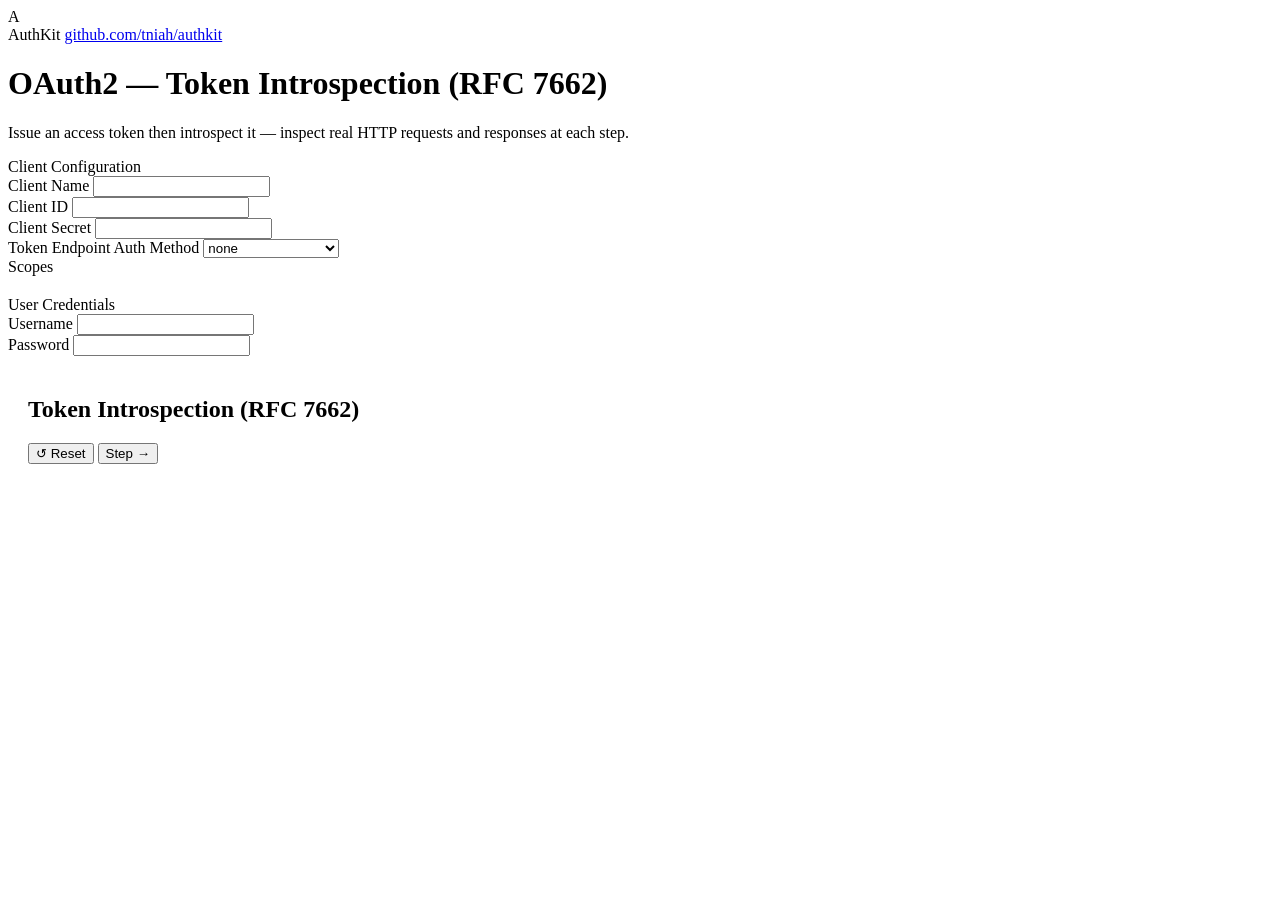
==== examples/rfc7662/index.html @ 8261266a "Initial commit" ====
<!DOCTYPE html>
<html lang="en">
<head>
  <meta charset="UTF-8" />
  <meta name="viewport" content="width=device-width, initial-scale=1.0" />
  <title>OAuth2 Playground - Token Introspection</title>
  <link rel="stylesheet" href="/static/fonts.css">
  <link rel="stylesheet" href="/static/style.css">
  <style>
    .kv-block { position: relative; }
    .kv-block ::selection { background: rgba(45,212,191,0.35); color: inherit; }
    .copy-btn {
      position: absolute; top: 8px; right: 8px;
      font-family: var(--mono); font-size: 10px; padding: 3px 8px; border-radius: 5px;
      background: var(--panel-hair, #1D2A42); border: 1px solid var(--border);
      color: var(--text-dim); cursor: pointer; transition: all .15s;
    }
    .copy-btn:hover { color: var(--text); border-color: var(--teal); }
    .copy-btn.copied { color: var(--teal); border-color: var(--teal); }
    .ts-hint { cursor: default; border-bottom: 1px dashed var(--text-faint); }
    #ts-tooltip {
      position: fixed; z-index: 9999; pointer-events: none;
      background: var(--panel-raised); border: 1px solid var(--border);
      color: var(--text); font-family: var(--sans); font-size: 12px;
      padding: 5px 9px; border-radius: 6px; white-space: nowrap;
      box-shadow: 0 4px 16px rgba(0,0,0,0.4);
      opacity: 0; transition: opacity .1s;
    }
    #ts-tooltip.show { opacity: 1; }
    .field textarea {
      width: 100%; background: var(--panel-raised); border: 1px solid var(--border);
      border-radius: 7px; padding: 9px 10px; color: var(--text);
      font-family: var(--mono); font-size: 11.5px; outline: none; resize: none; line-height: 1.6;
    }
    .field textarea:focus { border-color: var(--teal); }
  </style>
</head>
<body>
<div class="app">

  <div class="topbar">
    <div class="brand">
      <div class="brand-mark">A</div>
      <div class="brand-text">
        <span class="app-name">AuthKit</span>
        <span class="app-sub"><a href="https://github.com/tniah/authkit" target="_blank" rel="noopener noreferrer">github.com/tniah/authkit</a></span>
      </div>
    </div>
  </div>
  <h1 class="title">OAuth2 — Token Introspection (RFC 7662)</h1>
  <p class="subtitle">Issue an access token then introspect it — inspect real HTTP requests and responses at each step.</p>

  <div class="layout" style="grid-template-columns:296px 1fr;">

    <!-- LEFT: client config + user credentials + access token -->
    <div class="panel">
      <div class="panel-title">Client Configuration</div>

      <div class="field">
        <label>Client Name</label>
        <input type="text" id="clientName" readonly />
      </div>
      <div class="field">
        <label>Client ID</label>
        <input type="text" id="clientId" />
      </div>
      <div class="field">
        <label>Client Secret</label>
        <input type="text" id="clientSecret" />
      </div>
      <div class="field">
        <label>Token Endpoint Auth Method</label>
        <select id="authMethod">
          <option value="none">none</option>
          <option value="client_secret_basic">client_secret_basic</option>
          <option value="client_secret_post">client_secret_post</option>
        </select>
        <div class="hint" id="authMethodHint"></div>
      </div>
      <div class="field">
        <label>Scopes</label>
        <div class="scope-list" id="scopeList"></div>
      </div>

      <div class="panel-title" style="margin-top:20px;">User Credentials</div>

      <div class="field">
        <label>Username</label>
        <input type="text" id="username" />
      </div>
      <div class="field">
        <label>Password</label>
        <input type="text" id="password" />
      </div>

    </div>

    <!-- CENTER: timeline -->
    <div class="panel" style="padding:20px;">
      <div class="timeline-head">
        <h2>Token Introspection (RFC 7662)</h2>
        <div class="run-controls">
          <button class="btn" id="resetBtn">↺ Reset</button>
          <button class="btn primary" id="nextBtn">Step →</button>
        </div>
      </div>
      <div class="rail" id="rail">
        <div class="rail-line"></div>
        <div class="rail-line-fill" id="railFill"></div>
        <div id="steps"></div>
      </div>
    </div>

  </div>
</div>
<div id="ts-tooltip"></div>
<script src="/static/app.js"></script>
</body>
</html>
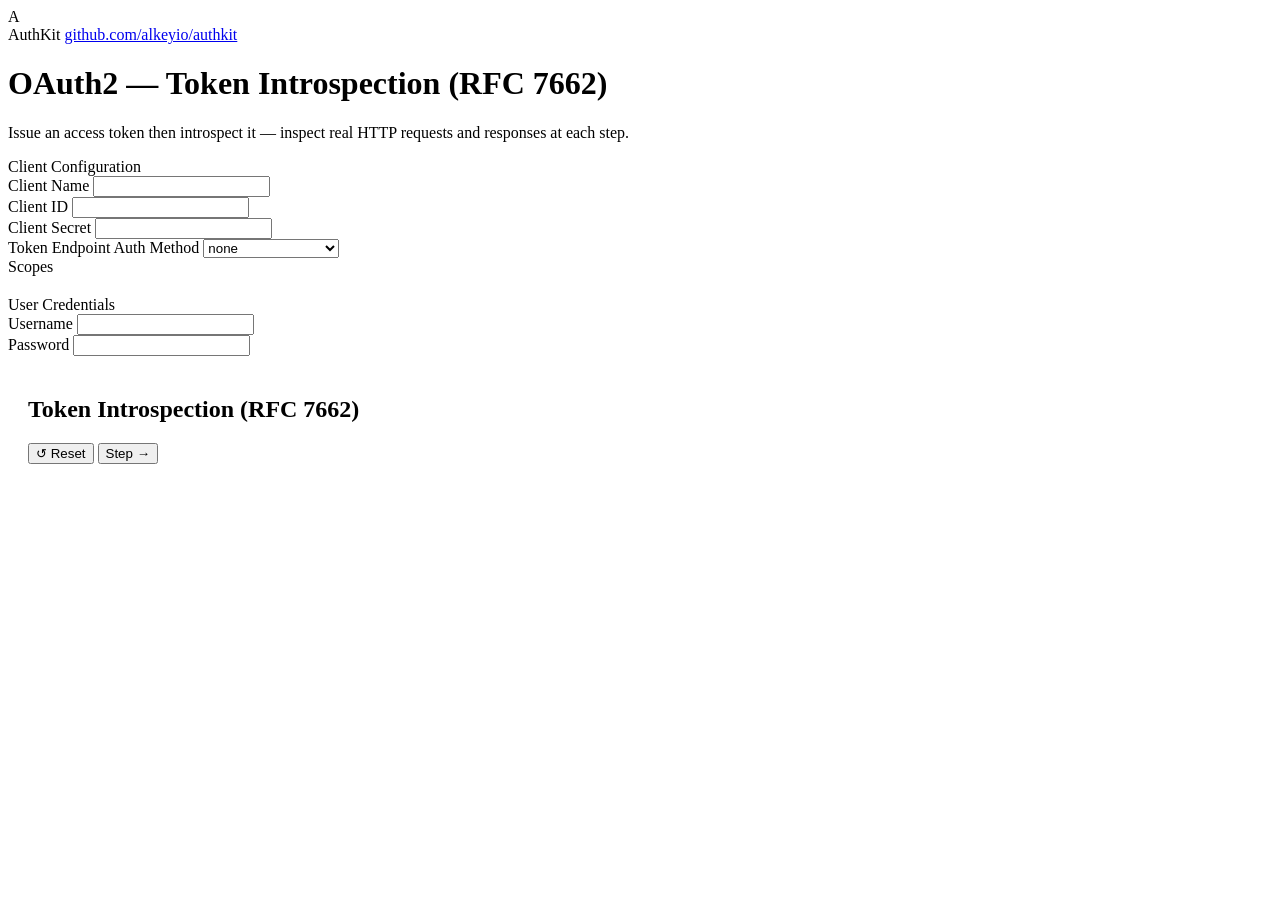
==== commit 5512e458: "Update module path to github.com/alkeyio/authkit" ====
--- a/examples/rfc7662/index.html
+++ b/examples/rfc7662/index.html
@@ -43,7 +43,7 @@
       <div class="brand-mark">A</div>
       <div class="brand-text">
         <span class="app-name">AuthKit</span>
-        <span class="app-sub"><a href="https://github.com/tniah/authkit" target="_blank" rel="noopener noreferrer">github.com/tniah/authkit</a></span>
+        <span class="app-sub"><a href="https://github.com/alkeyio/authkit" target="_blank" rel="noopener noreferrer">github.com/alkeyio/authkit</a></span>
       </div>
     </div>
   </div>
